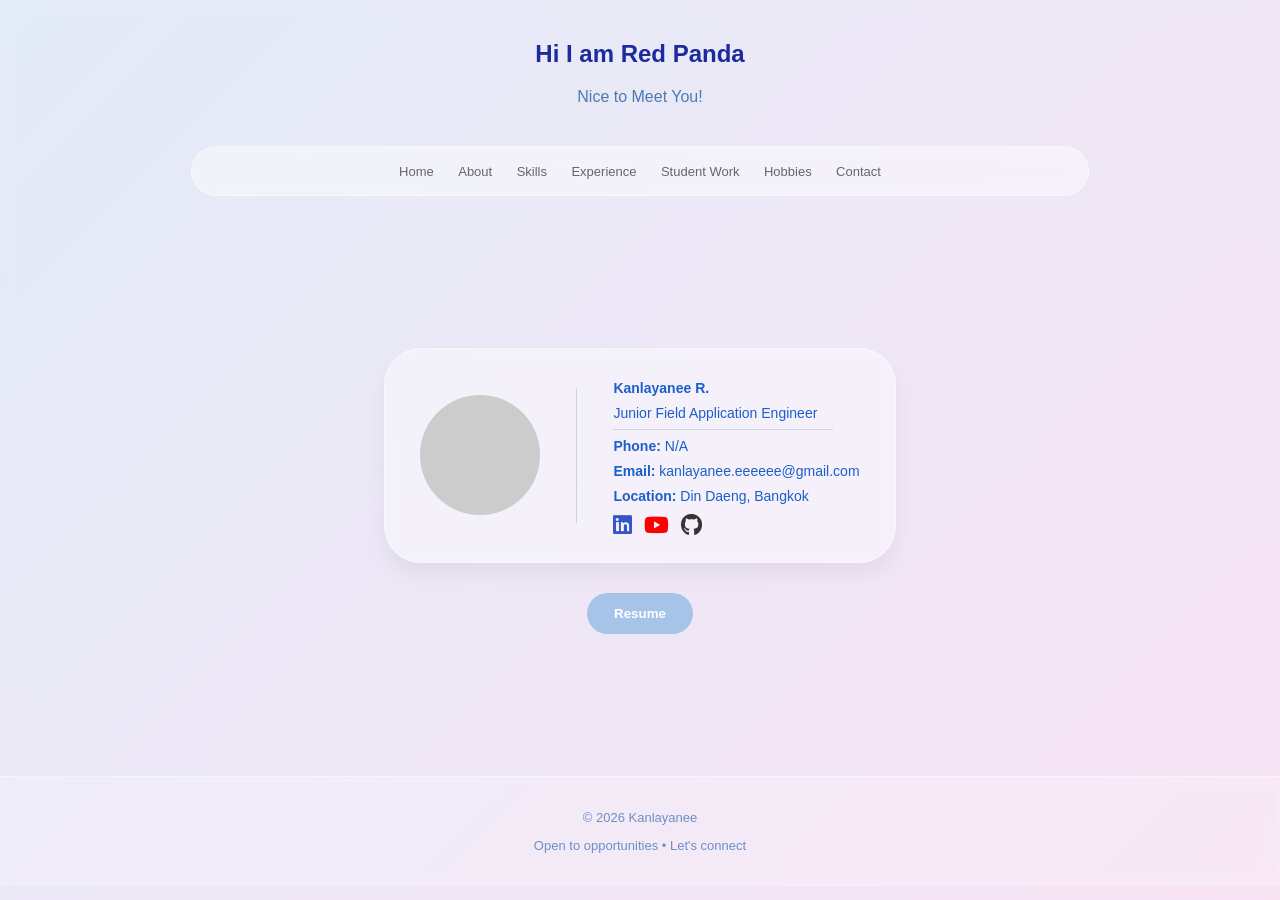
==== contact.html @ ac542bfd "Add files via upload" ====
<!DOCTYPE html>
<html lang="en">
<head>
    <meta charset="UTF-8">
    <meta http-equiv="X-UA-Compatible" content="IE=edge">
    <meta name="viewport" content="width=device-width, initial-scale=1.0">
    <title>I am Red Panda!</title>
    <link rel="stylesheet" href="style.css">
    <link rel="stylesheet" href="https://cdnjs.cloudflare.com/ajax/libs/font-awesome/6.5.0/css/all.min.css">
</head>

<body>
    
    <section class="hero-contact">
    
        <!-- Header Banner-->
        <header class="banner"></header>
    
        <!-- Navigation -->
        <nav class="main-nav"></nav>

        <!-- card profile -->

        <article class="contact-content">

            <div class="contact-card">
                <div class="contact-image"></div>
                <div class="contact-divider-Y"></div>
                <div class="contact-info">
                    <p class="upper-name">Kanlayanee R.</p>
                    <p class="upper-position">Junior Field Application Engineer</p>
    
                    <div class="contact-divider-X"></div>
    
                    <p class="contact-phone"><strong>Phone:</strong> N/A</p>
                    <p class="contact-email"><strong>Email:</strong> kanlayanee.eeeeee@gmail.com</p>
                    <p class="contact-location"><strong>Location:</strong> Din Daeng, Bangkok</p>
                    <div class="contact-socials">
                        <a href="https://th.linkedin.com/in/kanlayanee-reuangsinlapawilai-96349b293" target="_blank" title="LinkedIn">
                            <i class="fa-brands fa-linkedin"></i>
                        </a>
                        <a href="https://www.youtube.com/@GreatGinta" target="_blank" title="YouTube">
                            <i class="fa-brands fa-youtube"></i>
                        </a>
                        <a href="https://github.com/greatGinta" target="_blank" title="GitHub">
                            <i class="fa-brands fa-github"></i>
                        </a>
                    </div>
                    <!-- <p class="contact-linkedin">
                        <strong>LinkedIn:</strong> 
                        <a  href="https://th.linkedin.com/in/kanlayanee-reuangsinlapawilai-96349b293" target="_blank">Kanlayanee R.</a>
                    </p> -->
                </div>
            </div>

            <!-- enter button -->
            <a href="Resume_v1_draf.pdf" target="_blank">
                <button class="resume-button-contact">Resume</button>
            </a>

        </article>

        <!-- footer -->
        <footer class="footer"></footer>

    </section>

    <script src="nav.js"></script>
    
</body>
</html>
---- style.css ----
body {
    width: 100%;
    height: 100%;
    margin: 0;
    padding: 0;

    overflow: hidden;

    /* debug, cannot see white element */
    /* background-color: thistle; */

    font-family: Arial, sans-serif;

    /* background: url(photos/blue_sky.jpg); */

}


.footer {
    position: relative; 
    width: 100%;
    margin: 0;

    text-align: center;
    padding: 20px 0;
    font-size: 13px;
    color: #6b8fc7;
    background: rgba(255, 255, 255, 0.3);
    backdrop-filter: blur(6px);
    -webkit-backdrop-filter: blur(6px);
    border-top: 1px solid rgba(255, 255, 255, 0.4);
}

.global-background {
    background: linear-gradient(
        135deg,
        rgba(217, 228, 245, 0.5) 0%,
        rgba(245, 217, 240, 0.5) 100%
    ), url(photos/blue_sky.jpg);
    
    background-size: cover;
    background-position: center;
    backdrop-filter: blur(7px);

    /* height: 100vh;
    overflow: auto; */
}


/* home page */

.hero-home {
    background: linear-gradient(
        135deg,
        rgba(217, 228, 245, 0.5) 0%,
        rgba(245, 217, 240, 0.5) 100%
    ), url(photos/blue_sky.jpg);
    
    background-size: cover;
    background-position: center;
    /* backdrop-filter: blur(1px); */

    height: 100vh;
    display: flex;
    flex-direction: column;
    justify-content: center;
    align-items: center;
    gap: 27px;
}

.profile-card {
    max-width: 420px;

    display: flex;
    align-items: center;
    gap: 36px;

    padding: 23px 35px;
    border-radius: 37px;
    border: 1px solid rgba(255, 255, 255, 0.4);
    background-color: rgba(255, 255, 255, 0.5);
    box-shadow: 0 12px 20px rgba(0, 0, 0, 0.05);
    backdrop-filter: blur(7px);
    -webkit-backdrop-filter: blur(7px);
}

.profile-image {
    width: 120px;
    height: 120px;
    border-radius: 50%;
    background: #ccc;
    flex-shrink: 0;
    /* border: 5px solid rgba(255, 255, 255); */

    background-image: url(photos/panda_01.jpg);
    background-size: cover;
    background-position: center;
}

.profile-divider-Y {
    width: 1px;
    height: 135px;
    background-color: rgba(106, 143, 187, 0.3) ;
}

.profile-info p{
    margin: 7px 0;
    color: rgb(28, 94, 202);
    line-height: 1.3;
}

.upper-name {
    font-size: 17px;
    font-weight: 600;
}

.upper-position {
    font-weight: 500;
    font-size: 15px;
}

.upper-company {
    font-style: italic;
    font-size: 13px;
    padding-bottom: 3px;
}

.profile-divider-X {
    width: 220px;
    height: 0.7px;
    background-color: rgba(106, 143, 187, 0.3) ;
}

.lower-experience {
    padding-top: 3px;
}

.lower-experience, 
.lower-skill, 
.lower-location {
    font-size: 13px;
}

.enter-button {
    padding: 13px 27px;
    border-radius: 50px;
    border: none;
    color: white;

    background-color: rgba(166,196,232);
    font-weight: 600;
    cursor: pointer;

    transition: all 0.25s ease;
}

.enter-button:hover {
    transform: translateY(-1px);
    box-shadow: 0 7px 10px rgba(0, 0, 0, 0.15);
}

/* for mobile */
  
@media (max-width: 431px) {
    .profile-card {
        flex-direction: column;
        text-align: center;
        gap: 13px;
    }

    .profile-divider-Y {
        display: none;
    }

    .profile-divider-X {
        width: 100%;
        margin: 13px 0;
    }

    .enter-button:active {
        transform: translateY(1px);
    }
}
  

/* about page */

.hero-about {
    background: linear-gradient(
        135deg,
        rgba(217, 228, 245, 0.5) 0%,
        rgba(245, 217, 240, 0.5) 100%
    );

    height: 100vh;
    overflow: auto;
    
}

.banner {
    text-align: center;
    margin: 40px 0;
}

.banner h1 {
    color: rgb(27, 42, 158);
}

.banner p {
    color: #4b7bb3;;
}

.menu-toggle {
    display: none;
    font-size: 24px;
    cursor: pointer;
    color: #1c5eca;
}

.main-nav {
    display: flex;
    justify-content: center;
    align-items: center;
    gap: 23px;
    padding: 15px 0;

    position: sticky;
    top: 13px;
    z-index: 1000;

    width: 70%;
    max-width: 1200px;
    border-radius: 50px;
    margin: 20px auto;

    border: 1px solid rgba(255, 255, 255, 0.4);
    background-color: rgba(255, 255, 255, 0.5);
    /* box-shadow: 0 12px 20px rgba(0, 0, 0, 0.05); */
    backdrop-filter: blur(9px);
    -webkit-backdrop-filter: blur(9px);
}

.main-nav a{
    text-decoration: none;
    font-size: 13px;
    color: #666;
    padding: 6px 10px;
    border-bottom: 2px solid transparent;
}

.main-nav a:hover {
    color: #1c5eca;
    border-bottom: 2px solid #1c5eca;

    transform: translateY(-1px);
}

.about-content {
    min-height: calc(100vh - 350px); 
    margin-bottom: 40px;
}

.about-profile {
    display: flex;
    width: 70%;
    max-width: 1200px;
    gap: 30px;
    padding: 40px;
    margin: 0 auto;
    align-items: flex-start;
}

.about-sum-content {
    width: 240px;
    display: flex;
    align-items: center;
    flex-direction: column;
    gap: 20px;
}

.about-avatar {
    width: 150px;
    height: 150px;
    border-radius: 50%;
    background: #ccc;
    flex-shrink: 0;
    border: 5px solid rgb(250, 252, 255);

    background-image: url(photos/panda_01.jpg);
    background-size: cover;
    background-position: center;
}

.about-info-sum {
    /* max-width: 170px; */
    width: 170px;
    padding: 23px 23px;

    display: flex;
    flex-direction: column;
    gap: 7px;
    
    border-radius: 37px;
    border: 1px solid rgba(255, 255, 255, 0.4);
    background-color: rgba(255, 255, 255, 0.5);
    backdrop-filter: blur(7px);
    -webkit-backdrop-filter: blur(7px);
}

.about-info-sum p {
    margin: 0;
    line-height: 1.7;
}

.info-sum-topic {
    font-size: 15px;
    font-weight: 600;
    color: #1c5eca;
}

.info-sum-details {
    font-size: 13px;
    color: rgb(68, 91, 124);
}

.about-info-divider {
    width: 150px;
    height: 1px;
    background-color: rgba(106, 143, 187, 0.3) ;
    
    margin: 9px auto;
}

.info-closing {
    text-align: center;
    font-weight: 400;
    font-style: italic;
    font-size: 13px;
    color: #1c5eca;
}

.social-links {
    display: flex;
    gap: 10px;
    width: 100%;
}

.social-btn {
    flex: 1;
    display: flex;
    align-items: center;
    justify-content: center;
    gap: 6px;
    padding: 13px 5px;
    border-radius: 50px;
    font-size: 12px;
    font-weight: 600;
    text-decoration: none;

    border: 1px solid rgba(255, 255, 255, 0.4);
    background-color: rgba(255, 255, 255, 0.5);
    color: #1c5eca;
}

.social-btn i{
    font-size: 12px;
}

.fa-youtube { color: #ff0000; }
.fa-github { color: #333; }

.resume-button {
    padding: 13px 27px;
    border-radius: 50px;
    border: none;
    color: white;

    background-color: rgba(166,196,232);
    font-weight: 600;
    cursor: pointer;
}

.about-main-content {
    display: flex;
    flex-direction: column;
    gap: 20px;
    /* flex: 1; */
}

.about-main-upper {
    padding: 23px 23px;

    border-radius: 37px;
    border: 1px solid rgba(255, 255, 255, 0.4);
    background-color: rgba(255, 255, 255, 0.5);
    /* box-shadow: 0 12px 20px rgba(0, 0, 0, 0.05); */
    backdrop-filter: blur(7px);
    -webkit-backdrop-filter: blur(7px);
}

/* .experience p {
    margin: 7px 0;
    line-height: 1.7;
} */

.experience-topic {
    font-size: 15px;
    font-weight: 600;
    color: #1c5eca;
}

.experience-details {
    font-size: 13px;
    color: rgb(68, 91, 124);
}

.experience-details p {
    margin: 5px 0;
    font-size: 13px;
    line-height: 1.3;
}

.experience-sub {
    display: flex;
    justify-content: space-between;
}

.experience-date {
    font-weight: 600;
    color: #4b7bb3;
}

.experience-position {
    color: rgb(68, 91, 124);
    font-weight: 600;
}

.experience-company {
    color: rgb(68, 91, 124);
    font-style: italic;
}

.experience-specifics {
    padding-left: 20px;
}

.about-main-lower {
    display: flex;
    gap: 20px;
}

.work-experience-education {
    padding: 23px 23px;
    flex: 6.5;

    border-radius: 37px;
    border: 1px solid rgba(255, 255, 255, 0.4);
    background-color: rgba(255, 255, 255, 0.5);
    /* box-shadow: 0 12px 20px rgba(0, 0, 0, 0.05); */
    backdrop-filter: blur(7px);
    -webkit-backdrop-filter: blur(7px);
}

.education-topic {
    font-size: 15px;
    font-weight: 600;
    color: #1c5eca;
}

.education-details p {
    margin: 5px 0;
    font-size: 13px;
    line-height: 1.3;
}

.education-details-date {
    font-weight: 600;
    color: #4b7bb3;
}

.education-details-brance,
.education-details-internship {
    color: rgb(68, 91, 124);
    font-weight: 600;
}

.education-details-uni,
.education-details-proen {
    color: rgb(68, 91, 124);
    font-style: italic;
}

.education-details-further {
    color: rgb(68, 91, 124);
    margin-left: 20px;
    margin-top: 9px;
}

.education-details-divider {
    height: 1px;
    background-color: rgba(106, 143, 187, 0.3) ;
    margin: 15px 0;
}

.additional-info {
    padding: 23px 23px;
    flex: 3.5;

    border-radius: 37px;
    border: 1px solid rgba(255, 255, 255, 0.4);
    background-color: rgba(255, 255, 255, 0.5);
    /* box-shadow: 0 12px 20px rgba(0, 0, 0, 0.05); */
    backdrop-filter: blur(7px);
    -webkit-backdrop-filter: blur(7px);
}

.additional-topic {
    font-size: 15px;
    font-weight: 600;
    color: #1c5eca;
}

.additional-info p {
    margin: 5px 0;
    font-size: 13px;
    line-height: 1.3;
}

.additional-info-topic {
    color: #4b7bb3;
}

.additional-info-sub {
    padding-left: 10px;
    color: rgb(68, 91, 124);
}

.additional-info-sub-1 {
    padding-left: 20px;
    color: rgb(68, 91, 124);
}

.additional-info-divider {
    height: 1px;
    background-color: rgba(106, 143, 187, 0.3) ;
    margin: 15px 0;
}



/* to open on iPad */
@media (max-width: 1025px) {

    .about-profile {
        flex-direction: column;
        align-items: center;
    }

    .about-sum-content {
        width: 90%;
        max-width: 900px;

        display: grid;
        grid-template-columns: 170px auto;
        justify-items: center;
        overflow: hidden;

        align-items: stretch;
        gap: 10px;

        padding: 20px;

        background: rgba(255, 255, 255, 0.25);
        border-radius: 30px;
        border: 1px solid rgba(255, 255, 255, 0.7);

        backdrop-filter: blur(7px);
    }

    .about-avatar {
        width: 120px;
        height: 120px;
        order: 1;

        grid-column: 1;
        grid-row: 1;

        margin-top: 13px;
    }

    .social-links {
        order: 2;
        grid-column: 1;
        grid-row: 2;
    }

    .resume-button {
        width: 100%;
        max-width: none;
        display: block;
        box-sizing: border-box;
    }
    
    .about-sum-content > a {
        order: 3;
        grid-column: 1;
        grid-row: 3;
        
        display: block;
        width: 100%;
        box-sizing: border-box;

        /* justify-content: center;
        width: auto; */
        
        text-decoration: none;
    }

    .about-info-sum {

        grid-column: 2;
        grid-row: 1 / span 3;
        width: 100%;

        background: none;
        border: none;
        backdrop-filter: none;

        display: flex;
        flex-direction: column;
        justify-content: space-between;
    }
    
    .info-sum-topic,
    .info-sum-details {
        text-align: center;
        padding: 0 30px 11px 13px;
    }

    .about-info-divider {
        width: 270px;
        margin-bottom: 20px;
    }

    .info-closing {
        font-weight: 600;
    }

    .about-main-lower {
        flex-direction: column;
    }
}

/* to open on mobile */
@media (max-width: 750px) {

    .banner h1 {
        font-size: 23px;
    }
    
    .main-nav {
        position: sticky;
        top: 0;
        left: 0;
        right: 0;
        width: auto; 
        z-index: 1000;
        display: flex;
        justify-content: flex-end; 
        padding: 10px 20px;

        border-radius: 0;
        background-color: rgba(255, 255, 255, 0.7);
        /* box-shadow: 0 12px 20px rgba(0, 0, 0, 0.05); */
        backdrop-filter: blur(9px);
        -webkit-backdrop-filter: blur(9px);
        box-sizing: border-box; 
    }

    .menu-toggle {
        display: block;
        font-size: 28px;
        cursor: pointer;
        color: #1c5eca; 
        z-index: 1001;
        user-select: none;
    }

    .nav-links {
        display: none;
        flex-direction: column;
        position: absolute;
        top: 100%;
        left: 0;
        right: 0; 
        width: 100%;
        background-color: rgba(255, 255, 255, 01);
        /* box-shadow: 0 12px 20px rgba(0, 0, 0, 0.05); */
        backdrop-filter: blur(17px);
        -webkit-backdrop-filter: blur(17px);
        margin: 0;
        padding: 0;
        box-sizing: border-box;
    }

    .nav-links.active {
        display: flex;
    }

    .nav-links a {
        display: block;
        width: 100%;
        padding: 15px 0;
        text-align: center;
        border-bottom: 1px solid #ddd;
        text-decoration: none;
    }

    /* main contain */

    .about-sum-content {
        width: 90%;
        max-width: 600px;

        display: flex;
        flex-direction: column;
        align-items: center;
        gap: 15px;
        backdrop-filter: blur(7px);

        position: relative;
        padding-top: 90px;
        overflow: visible;

        margin-top: 50px;
    }

    .about-avatar {
        width: 130px;
        height: 130px;
        order: 1;

        margin: 0;

        position: absolute;
        top: -65px;
        left: 50%;
        transform: translateX(-50%);
    }
    
    .about-info-sum {
        order: 2;
        width: 100%;
        
        background: none;
        border: none;
        backdrop-filter: none;

        padding: 0;
        margin: 0;
    }

    .info-closing {
        order: 3;
        padding: 10px 0;
    }

    .about-info-divider {
        order: 4;

        width: 90%;
        margin: 7px auto;
    }
    
    .about-sum-content > a {
        order: 5;
        
        display: flex;
        justify-content: center;
        
        text-decoration: none;
        width: 120px;
        margin: 0;
    }

    .info-sum-topic,
    .info-sum-details {
        text-align: center;
        padding: 0 15px;
    }
    
    .info-sum-details,
    .experience-details p,
    .education-details p,
    .additional-info-p p {
        font-size: 13px;
    }

    .social-links {
        display: flex;
        justify-content: center;
    }

    .social-btn {
        flex: 0 1 auto;
        width: 30%;
    }
    .experience-sub-right {
        order: 1;
    }
    
    .experience-sub-left {
        order: 2;
    }

    .experience-sub {
        display: flex;
        flex-direction: column;
        justify-content: flex-start;
        align-items: flex-start;
    }
    
}





/* skills page */

.hero-skills {
    background: linear-gradient(
        135deg,
        rgba(217, 228, 245, 0.5) 0%,
        rgba(245, 217, 240, 0.5) 100%
    );

    height: 100vh;
    overflow: auto;

    overflow-y: scroll;
}

.skills-content {
    min-height: calc(100vh - 350px); 
    margin-bottom: 70px;
}

.technical-skills-title,
.soft-skills-title, 
.other-title {
    display: flex;
    flex-direction: column;
    align-items: center;
    justify-content: center;

    width: 70%;
    max-width: 900px;
    margin: 40px auto 20px;
    
    border-radius: 50px;
    border: 1px solid rgba(255, 255, 255, 0.5);
    background-color: rgba(255, 255, 255, 0.3);
    backdrop-filter: blur(7px);
    -webkit-backdrop-filter: blur(7px);

    font-size: 21px;
    font-weight: 600;

    color: #1c5eca;
}

.skill-divider {
    background-color: rgba(105, 133, 216, 0.5);
    height: 1px;
    width: 70%;
    max-width: 900px;
    margin: 50px auto;
}

.technical-skills-content,
.soft-skills-content, 
.other-content {
    display: flex;
    flex-direction: column;
    align-items: center;
    justify-content: center;
    gap: 18px;
}

.skill-box {
    display: flex;
    gap: 30px;
    align-items: flex-start;

    width: 70%;
    max-width: 900px;

    padding: 30px; 
    box-sizing: border-box;
    
    border-radius: 37px;
    border: 1px solid rgba(255, 255, 255, 0.4);
    background-color: rgba(255, 255, 255, 0.5);
    /* box-shadow: 0 12px 20px rgba(0, 0, 0, 0.05); */
    backdrop-filter: blur(7px);
    -webkit-backdrop-filter: blur(7px);
}

.skill-photo img {
    width: 300px;
    border-radius: 15px;
}

.skill-topic {
    font-size: 15px;
    font-weight: 600;
    color: #1c5eca;
}

.skill-detail {
    font-size: 13px;
    font-weight: 600;
    color: #4b7bb3;
    line-height: 1.7;
}

.skill-detail-explain {
    font-size: 13px;
    color: rgb(68, 91, 124);
    line-height: 1.7;
}

.other-hobbies-btn {
    text-decoration: none;
    color: #0A66C2;
}



/* to open on iPad */
@media (max-width: 1025px) {
    .technical-skills-title,
    .soft-skills-title, 
    .other-title {
        font-size: 21px;
    }
}


/* to open on mobile */
@media (max-width: 880px) {
    .skill-box {
        align-items: center;
        flex-direction: column;
        gap: 10px;
    }

    .technical-skills-title,
    .soft-skills-title, 
    .other-title {
        font-size: 15px;
    }

    .skill-topic {
        font-size: 13px;
    }
    
    .skill-detail,
    .skill-detail-explain {
        font-size: 11px;
        line-height: 1.5;
    }

    .skill-photo img {
        width: 100%;
        max-width: 300px;
    }
}





/* experience page */

.hero-experience {
    background: linear-gradient(
        135deg,
        rgba(217, 228, 245, 0.5) 0%,
        rgba(245, 217, 240, 0.5) 100%
    );

    height: 100vh;
    overflow: auto;

    overflow-y: scroll;
}

.experience-content {
    min-height: calc(100vh - 350px); 
    margin-bottom: 70px;
}

.job-experience-title,
.education-experience-title {
    display: flex;
    flex-direction: column;
    align-items: center;
    justify-content: center;

    width: 70%;
    max-width: 900px;
    margin: 40px auto 20px;
    
    border-radius: 50px;
    border: 1px solid rgba(255, 255, 255, 0.5);
    background-color: rgba(255, 255, 255, 0.3);
    backdrop-filter: blur(7px);
    -webkit-backdrop-filter: blur(7px);

    font-size: 21px;
    font-weight: 600;

    color: #1c5eca;
}

.job-company {
    display: flex;
    align-items: center;
    justify-content: space-between;

    width: 70%;
    max-width: 900px;
    margin: 40px auto 20px;

    box-sizing: border-box;
    padding: 0 30px;
    
    border-radius: 50px;
    border: 1px solid rgba(255, 255, 255, 0.5);
    background-color: rgba(255, 255, 255, 0.3);
    backdrop-filter: blur(7px);
    -webkit-backdrop-filter: blur(7px);

    font-size: 15px;
    font-weight: 600;

    color: #1c5eca;
}

.company-date {
    font-size: 12px;
    font-weight: 400;

    color:#4b7bb3;
    font-style: italic;
}

.uni-title,
.internship-title {
    width: 70%;
    max-width: 900px;
    margin: 40px auto 20px;

    box-sizing: border-box;
    padding: 0 30px;
    
    border-radius: 50px;
    border: 1px solid rgba(255, 255, 255, 0.5);
    background-color: rgba(255, 255, 255, 0.3);
    backdrop-filter: blur(7px);
    -webkit-backdrop-filter: blur(7px);

    font-size: 15px;
    font-weight: 600;

    color: #1c5eca;
}

.fa-es {
    color:lightseagreen;
}

.fa-uni,
.fa-internship {
    color: rgb(164, 164, 164); 
}

.experience-divider {
    background-color: rgba(105, 133, 216, 0.5);
    height: 1px;
    width: 70%;
    max-width: 900px;
    margin: 50px auto;
}

.job-experience-content,
.uni-experience-content, 
.internship-experience-content {
    display: flex;
    flex-direction: column;
    align-items: center;
    justify-content: center;
    gap: 18px;
}

.experience-box {
    display: flex;
    gap: 30px;
    align-items: flex-start;

    width: 70%;
    max-width: 900px;

    padding: 30px; 
    box-sizing: border-box;
    
    border-radius: 37px;
    border: 1px solid rgba(255, 255, 255, 0.4);
    background-color: rgba(255, 255, 255, 0.5);
    /* box-shadow: 0 12px 20px rgba(0, 0, 0, 0.05); */
    backdrop-filter: blur(7px);
    -webkit-backdrop-filter: blur(7px);
}

.experience-photo img {
    height: 100%;
    width: 300px;
    border-radius: 15px;
}

.experience-topic {
    font-size: 15px;
    font-weight: 600;
    color: #1c5eca;
}

.experience-detail {
    font-size: 13px;
    font-weight: 600;
    color: #4b7bb3;
    line-height: 1.7;
}

.experience-detail-explain {
    font-size: 13px;
    color: rgb(68, 91, 124);
    line-height: 1.7;
}


/* to open on iPad */
@media (max-width: 1025px) {

    .job-experience-title,
    .education-experience-title {
        font-size: 21px;
    }

    .job-company,
    .uni-title,
    .internship-title {
        font-size: 13px;
    }

}


/* to open on mobile */
@media (max-width: 880px) {

    .experience-box {
        /* align-items: center; */
        flex-direction: column;
        gap: 10px;
    }

    .job-experience-title,
    .education-experience-title {
        font-size: 15px;
    }

    .job-company {
        flex-direction: column;
        align-items: flex-start;

        padding: 10px 30px;

        border-radius: 30px;
    }

    .job-company p {
        margin: 3px;
    }

    .company-date {
        font-size: 9px;
    }

    .job-company,
    .uni-title,
    .internship-title {

        margin: 10px auto;

        font-size: 11px;
    }

    .experience-topic {
        font-size: 13px;
    }
    
    .experience-detail,
    .experience-detail-explain {
        font-size: 11px;
        line-height: 1.5;
    }

    .experience-photo {
        align-self: center;
    }

    .experience-photo img {
        width: 100%;
        max-width: 300px;
    }
}



/* hobbies page */

.hero-hobbies {
    background: linear-gradient(
        135deg,
        rgba(217, 228, 245, 0.5) 0%,
        rgba(245, 217, 240, 0.5) 100%
    );

    height: 100vh;
    overflow: auto;

    overflow-y: scroll;
}

.hobbies-content {
    min-height: calc(100vh - 350px); 
    margin-bottom: 90px;
}

.myBlurb {
    display: flex;
    flex-direction: column;
    align-items: center;
    justify-content: center;

    width: 70%;
    max-width: 900px;
    margin: 40px auto 20px;

    padding: 10px 70px; 
    box-sizing: border-box;
    
    border-radius: 37px;
    border: 1px solid rgba(255, 255, 255, 0.5);
    background-color: rgba(255, 255, 255, 0.3);
    backdrop-filter: blur(7px);
    -webkit-backdrop-filter: blur(7px);

    font-size: 12px;
    font-style: italic;
    text-align: center;
    line-height: 1.7;

    color: #1c5eca;
}

.blurb-icocns {
    display: flex;
    justify-content: center;
    gap: 10px;

    margin-bottom: 10px;

    font-size: 12px;
    color:darkgoldenrod;
    opacity: 0.5;
}

.hobby-conteiner {
    display: flex;
    flex-direction: column;
    align-items: center;
    justify-content: center;
    gap: 18px;
}

.hobby-box {
    display: flex;
    gap: 30px;
    align-items: flex-start;

    width: 70%;
    max-width: 900px;

    padding: 30px; 
    box-sizing: border-box;
    
    border-radius: 37px;
    border: 1px solid rgba(255, 255, 255, 0.4);
    background-color: rgba(255, 255, 255, 0.5);
    /* box-shadow: 0 12px 20px rgba(0, 0, 0, 0.05); */
    backdrop-filter: blur(7px);
    -webkit-backdrop-filter: blur(7px);
}

.hobby-photo img {
    height: 100%;
    width: 300px;
    border-radius: 15px;
}

.hobby-topic {
    font-size: 15px;
    font-weight: 600;
    color: #1c5eca;
}

.hobby-detail {
    font-size: 13px;
    font-weight: 600;
    color: #4b7bb3;
    line-height: 1.7;
}

.hobby-explain {
    font-size: 13px;
    color: rgb(68, 91, 124);
    line-height: 1.7;
}

/* to open on mobile */
@media (max-width: 880px) {

    .myBlurb{
        padding: 10px 35px; 

        font-size: 11px;
        line-height: 1.5;
    }

    .hobby-box {
        /* align-items: center; */
        flex-direction: column;
        gap: 10px;
    }
    .hobby-topic {
        font-size: 13px;
    }
    
    .hobby-detail,
    .hobby-explain {
        font-size: 11px;
        line-height: 1.5;
    }

    .hobby-photo {
        align-self: center;
    }

    .hobby-photo img {
        width: 100%;
        max-width: 300px;
    }
}



/* contact page */

.hero-contact {

    background: linear-gradient(
        135deg,
        rgba(217, 228, 245, 0.5) 0%,
        rgba(245, 217, 240, 0.5) 100%
    );

    margin: 0;
    height: 100vh;
    overflow: auto;
    overflow-y: scroll;
}

.contact-content {
    display: flex;
    flex-direction: column;
    align-items: center;
    justify-content: center;

    min-height: calc(100vh - 350px); 
    margin: 10px 0;
}

.contact-card {
    max-width: 450px;

    margin: 40px 0 30px 0;

    display: flex;
    align-items: center;
    gap: 36px;

    padding: 23px 35px;
    border-radius: 37px;
    border: 1px solid rgba(255, 255, 255, 0.4);
    background-color: rgba(255, 255, 255, 0.5);
    box-shadow: 0 12px 20px rgba(0, 0, 0, 0.05);
    backdrop-filter: blur(7px);
    -webkit-backdrop-filter: blur(7px);
}

.contact-image {
    width: 120px;
    height: 120px;
    border-radius: 50%;
    background: #ccc;
    flex-shrink: 0;
    /* border: 5px solid rgba(255, 255, 255); */

    background-image: url(photos/panda_01.jpg);
    background-size: cover;
    background-position: center;
}

.contact-divider-Y {
    width: 1px;
    height: 135px;
    background-color: rgba(106, 143, 187, 0.3) ;
}

.contact-info p {
    margin: 7px 0;
    color: rgb(28, 94, 202);
    line-height: 1.3;
    font-size: 14px;
}

.contact-info a{
    color: rgb(214, 191, 73);
    text-decoration: none;
}

.contact-info a:hover {
    color: rgb(241, 99, 172);
    font-weight: 600;
}

.contact-socials {
    display: flex;
    gap: 12px;
    margin-top: 8px;
}

.contact-socials a {
    font-size: 22px;
    color: #3456C8;
    transition: color 0.2s, transform 0.2s;
}

.contact-socials a:hover {
    transform: translateY(-2px);
}

.contact-socials a[title="LinkedIn"]:hover { color: #0A66C2; }
.contact-socials a[title="GitHub"]:hover   { color: #24292F; }
.contact-socials a[title="YouTube"]:hover  { color: #FF0000; }

.upper-name {
    font-size: 15px;
    font-weight: 600;
}

.upper-position {
    font-weight: 500;
    font-size: 14px;
}

.contact-divider-X {
    width: 220px;
    height: 0.7px;
    background-color: rgba(106, 143, 187, 0.3) ;
}

.resume-button-contact{
    padding: 13px 27px;
    border-radius: 50px;
    border: none;
    color: white;

    background-color: rgba(166,196,232);
    font-weight: 600;
    cursor: pointer;

    margin-bottom: 40px;
}

.resume-button-contact:hover {
    transform: translateY(-1px);
    box-shadow: 0 7px 10px rgba(0, 0, 0, 0.15);
}


/* for mobile */
  
@media (max-width: 431px) {
    .contact-card {
        flex-direction: column;
        text-align: center;
        gap: 13px;
    }

    .contact-divider-Y {
        display: none;
    }

    .contact-divider-X {
        width: 100%;
        margin: 13px 0;
    }

    .contact-socials {
        display: flex;
        justify-content: center;
        gap: 12px;
        margin-top: 13px;
    }

    .resume-button-contac :active {
        transform: translateY(1px);
    }
}
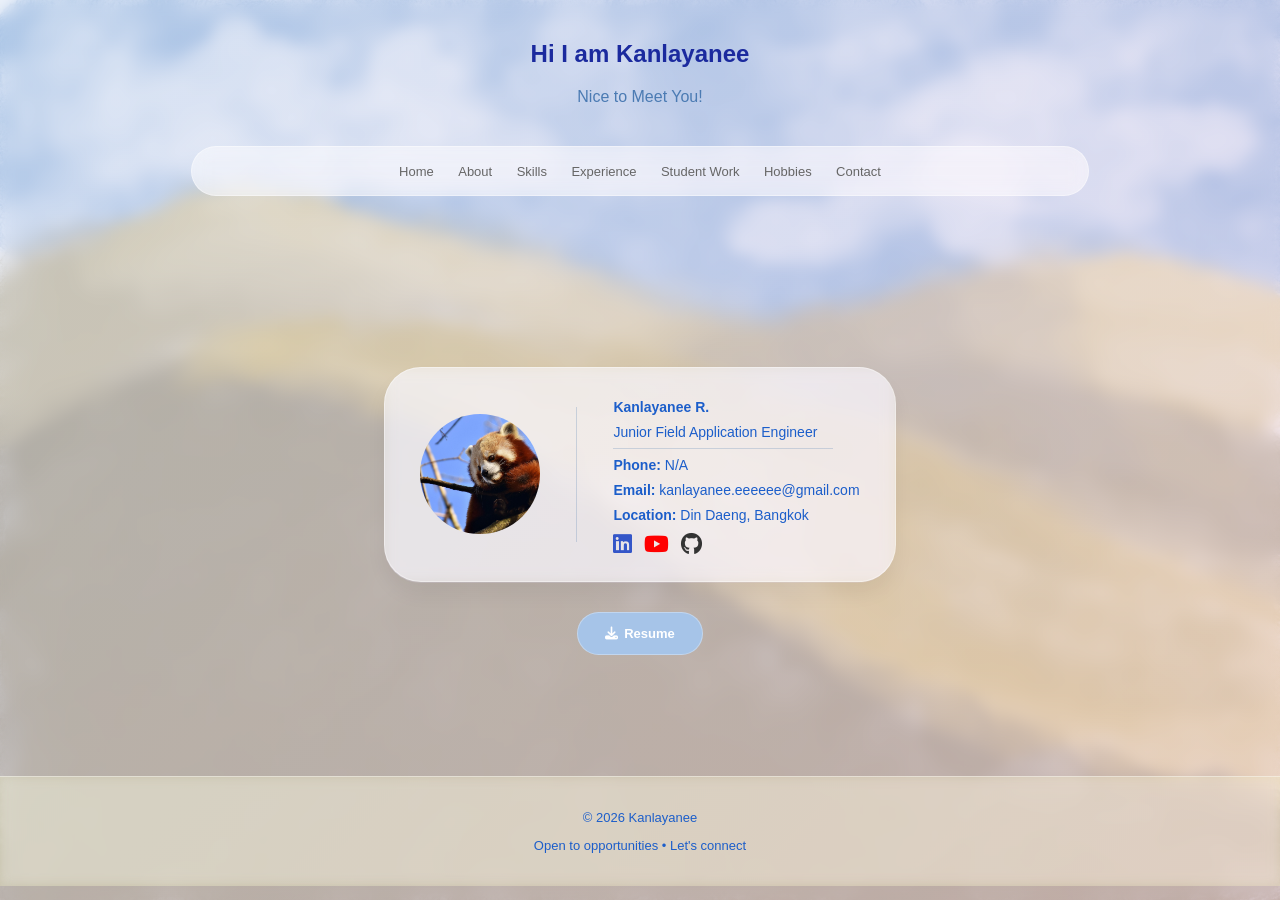
==== commit 7af2bcbc: "Update contact.html" ====
--- a/contact.html
+++ b/contact.html
@@ -55,7 +55,9 @@
 
             <!-- enter button -->
             <a href="Resume_v1_draf.pdf" target="_blank">
-                <button class="resume-button-contact">Resume</button>
+                <button class="resume-button">
+                    <i class="fa-solid fa-download"></i>Resume
+                </button>
             </a>
 
         </article>
@@ -68,4 +70,4 @@
     <script src="nav.js"></script>
     
 </body>
-</html>+</html>
--- a/style.css
+++ b/style.css
@@ -24,41 +24,51 @@
     text-align: center;
     padding: 20px 0;
     font-size: 13px;
-    color: #6b8fc7;
-    background: rgba(255, 255, 255, 0.3);
+    color:#1c5eca;
+    background: rgba(230, 230, 170, 0.3);
     backdrop-filter: blur(6px);
     -webkit-backdrop-filter: blur(6px);
     border-top: 1px solid rgba(255, 255, 255, 0.4);
 }
 
 .global-background {
+    /* background: linear-gradient(
+        135deg,
+        rgba(217, 228, 245, 0.5) 0%,
+        rgba(245, 217, 240, 0.5) 100%
+    ), url(photos/blue_sky.jpg); */
+
+    background: url(photos/myWall.jpeg);
+    
+    background-size: cover;
+    background-position: center;
+    backdrop-filter: blur(7px);
+
+    /* height: 100vh;
+    overflow: auto; */
+}
+
+
+/* home page */
+
+.hero-home {
+    /* background: linear-gradient(
+        135deg,
+        rgba(217, 228, 245, 0.5) 0%,
+        rgba(245, 217, 240, 0.5) 100%
+    ), url(photos/blue_sky.jpg); */
+
     background: linear-gradient(
         135deg,
         rgba(217, 228, 245, 0.5) 0%,
         rgba(245, 217, 240, 0.5) 100%
-    ), url(photos/blue_sky.jpg);
+    ), url(photos/myWall.jpeg);;
+
+    /* background: url(photos/myWall.jpeg); */
     
     background-size: cover;
     background-position: center;
-    backdrop-filter: blur(7px);
-
-    /* height: 100vh;
-    overflow: auto; */
-}
-
-
-/* home page */
-
-.hero-home {
-    background: linear-gradient(
-        135deg,
-        rgba(217, 228, 245, 0.5) 0%,
-        rgba(245, 217, 240, 0.5) 100%
-    ), url(photos/blue_sky.jpg);
-    
-    background-size: cover;
-    background-position: center;
-    /* backdrop-filter: blur(1px); */
+    /* backdrop-filter: blur(3px); */
 
     height: 100vh;
     display: flex;
@@ -147,6 +157,7 @@
     border: none;
     color: white;
 
+    border: 1px solid rgba(255, 255, 255, 0.3);
     background-color: rgba(166,196,232);
     font-weight: 600;
     cursor: pointer;
@@ -186,6 +197,12 @@
 /* about page */
 
 .hero-about {
+    /* background: linear-gradient(
+        135deg,
+        rgba(217, 228, 245, 0.5) 0%,
+        rgba(245, 217, 240, 0.5) 100%
+    ); */
+    
     background: linear-gradient(
         135deg,
         rgba(217, 228, 245, 0.5) 0%,
@@ -362,22 +379,31 @@
     color: #1c5eca;
 }
 
-.social-btn i{
-    font-size: 12px;
-}
-
 .fa-youtube { color: #ff0000; }
 .fa-github { color: #333; }
 
 .resume-button {
+    flex: 1;
+    display: flex;
+    align-items: center;
+    justify-content: center;
+    gap: 6px;
+
     padding: 13px 27px;
     border-radius: 50px;
-    border: none;
+    
+    font-size: 13px;
+    font-weight: 600;
+
+    border: 1px solid rgba(255, 255, 255, 0.3);
+    background-color: rgba(166,196,232);
     color: white;
-
-    background-color: rgba(166,196,232);
-    font-weight: 600;
+    
     cursor: pointer;
+}
+
+a:has(.resume-button) {
+    text-decoration: none;
 }
 
 .about-main-content {
@@ -597,8 +623,8 @@
     .resume-button {
         width: 100%;
         max-width: none;
-        display: block;
-        box-sizing: border-box;
+        /* display: block; */
+        /* box-sizing: border-box; */
     }
     
     .about-sum-content > a {
@@ -1540,4 +1566,4 @@
     .resume-button-contac :active {
         transform: translateY(1px);
     }
-}+}
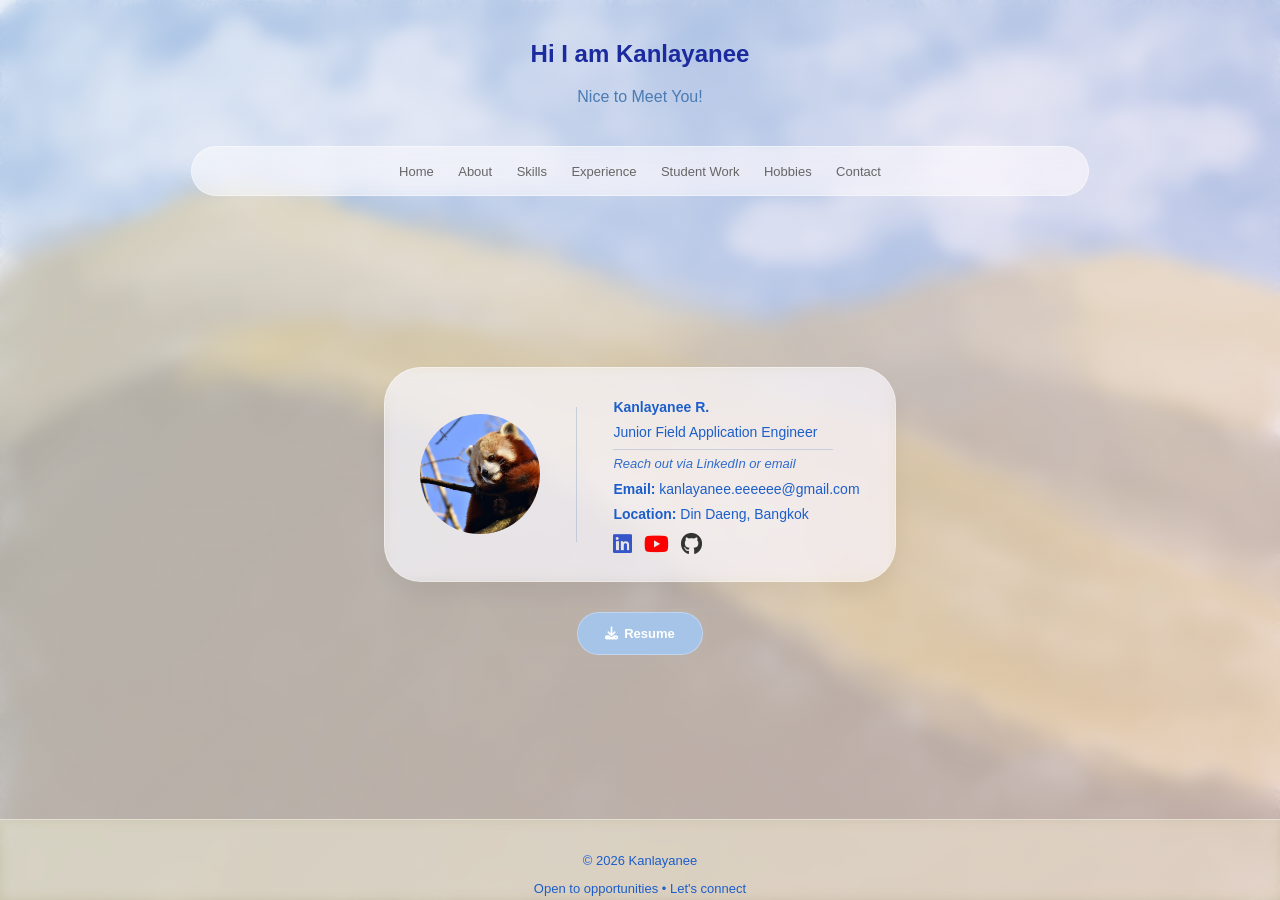
==== commit 37b53ca8: "Update contact.html" ====
--- a/contact.html
+++ b/contact.html
@@ -32,7 +32,7 @@
     
                     <div class="contact-divider-X"></div>
     
-                    <p class="contact-phone"><strong>Phone:</strong> N/A</p>
+                    <p class="contact-how">Reach out via LinkedIn or email</p>
                     <p class="contact-email"><strong>Email:</strong> kanlayanee.eeeeee@gmail.com</p>
                     <p class="contact-location"><strong>Location:</strong> Din Daeng, Bangkok</p>
                     <div class="contact-socials">
--- a/style.css
+++ b/style.css
@@ -38,7 +38,7 @@
         rgba(245, 217, 240, 0.5) 100%
     ), url(photos/blue_sky.jpg); */
 
-    background: url(photos/myWall.jpeg);
+    background: url(photos/myWall.webp);
     
     background-size: cover;
     background-position: center;
@@ -62,7 +62,7 @@
         135deg,
         rgba(217, 228, 245, 0.5) 0%,
         rgba(245, 217, 240, 0.5) 100%
-    ), url(photos/myWall.jpeg);;
+    ), url(photos/myWall.webp);;
 
     /* background: url(photos/myWall.jpeg); */
     
@@ -1426,7 +1426,7 @@
     justify-content: center;
 
     min-height: calc(100vh - 350px); 
-    margin: 10px 0;
+    margin: 10px 0 53px 0;
 }
 
 .contact-card {
@@ -1519,6 +1519,12 @@
     background-color: rgba(106, 143, 187, 0.3) ;
 }
 
+p.contact-how {
+    font-size: 13px;
+    font-style: italic;
+    opacity: 0.9;
+}
+
 .resume-button-contact{
     padding: 13px 27px;
     border-radius: 50px;
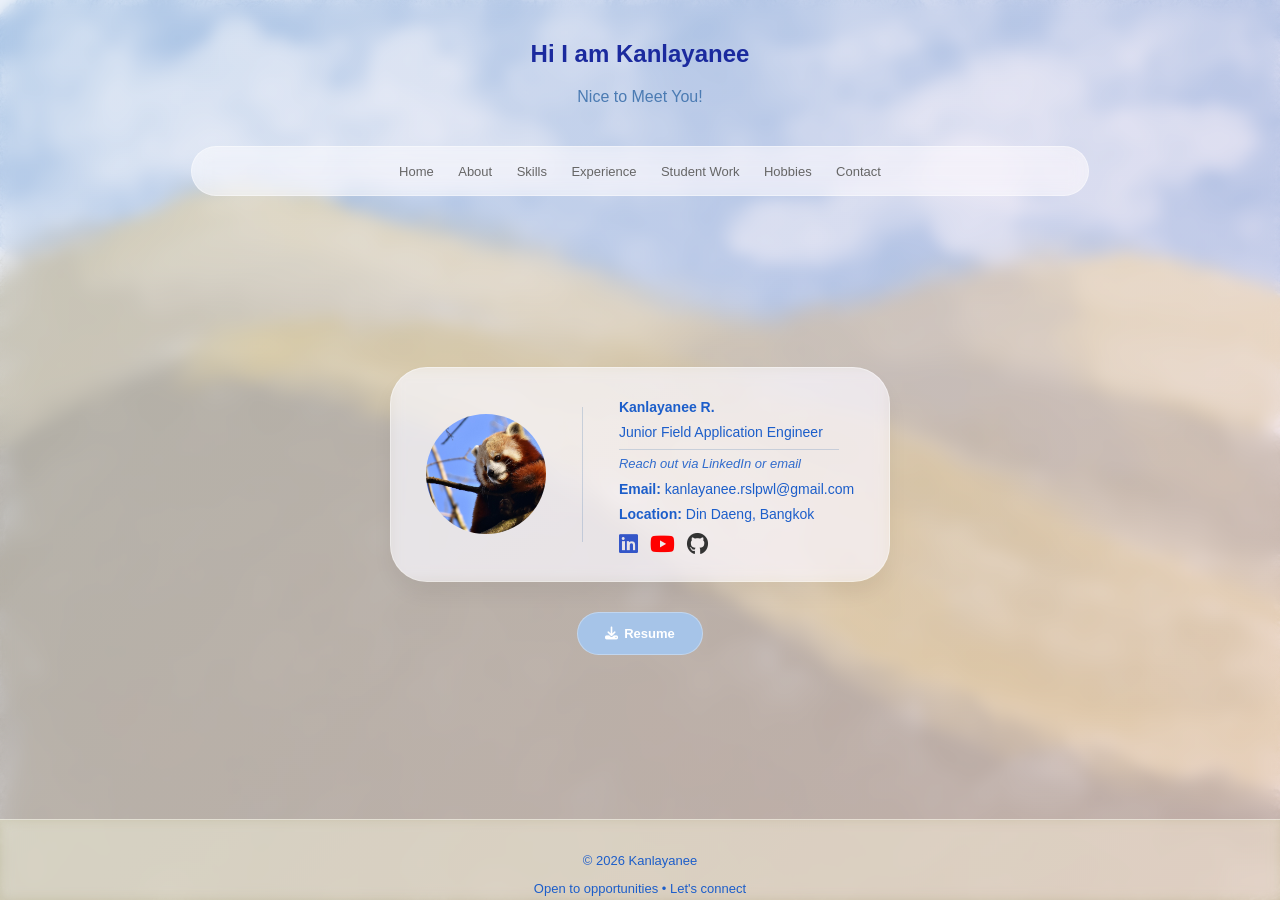
==== commit 669076a3: "Update contact.html" ====
--- a/contact.html
+++ b/contact.html
@@ -33,7 +33,7 @@
                     <div class="contact-divider-X"></div>
     
                     <p class="contact-how">Reach out via LinkedIn or email</p>
-                    <p class="contact-email"><strong>Email:</strong> kanlayanee.eeeeee@gmail.com</p>
+                    <p class="contact-email"><strong>Email:</strong> kanlayanee.rslpwl@gmail.com</p>
                     <p class="contact-location"><strong>Location:</strong> Din Daeng, Bangkok</p>
                     <div class="contact-socials">
                         <a href="https://th.linkedin.com/in/kanlayanee-reuangsinlapawilai-96349b293" target="_blank" title="LinkedIn">
